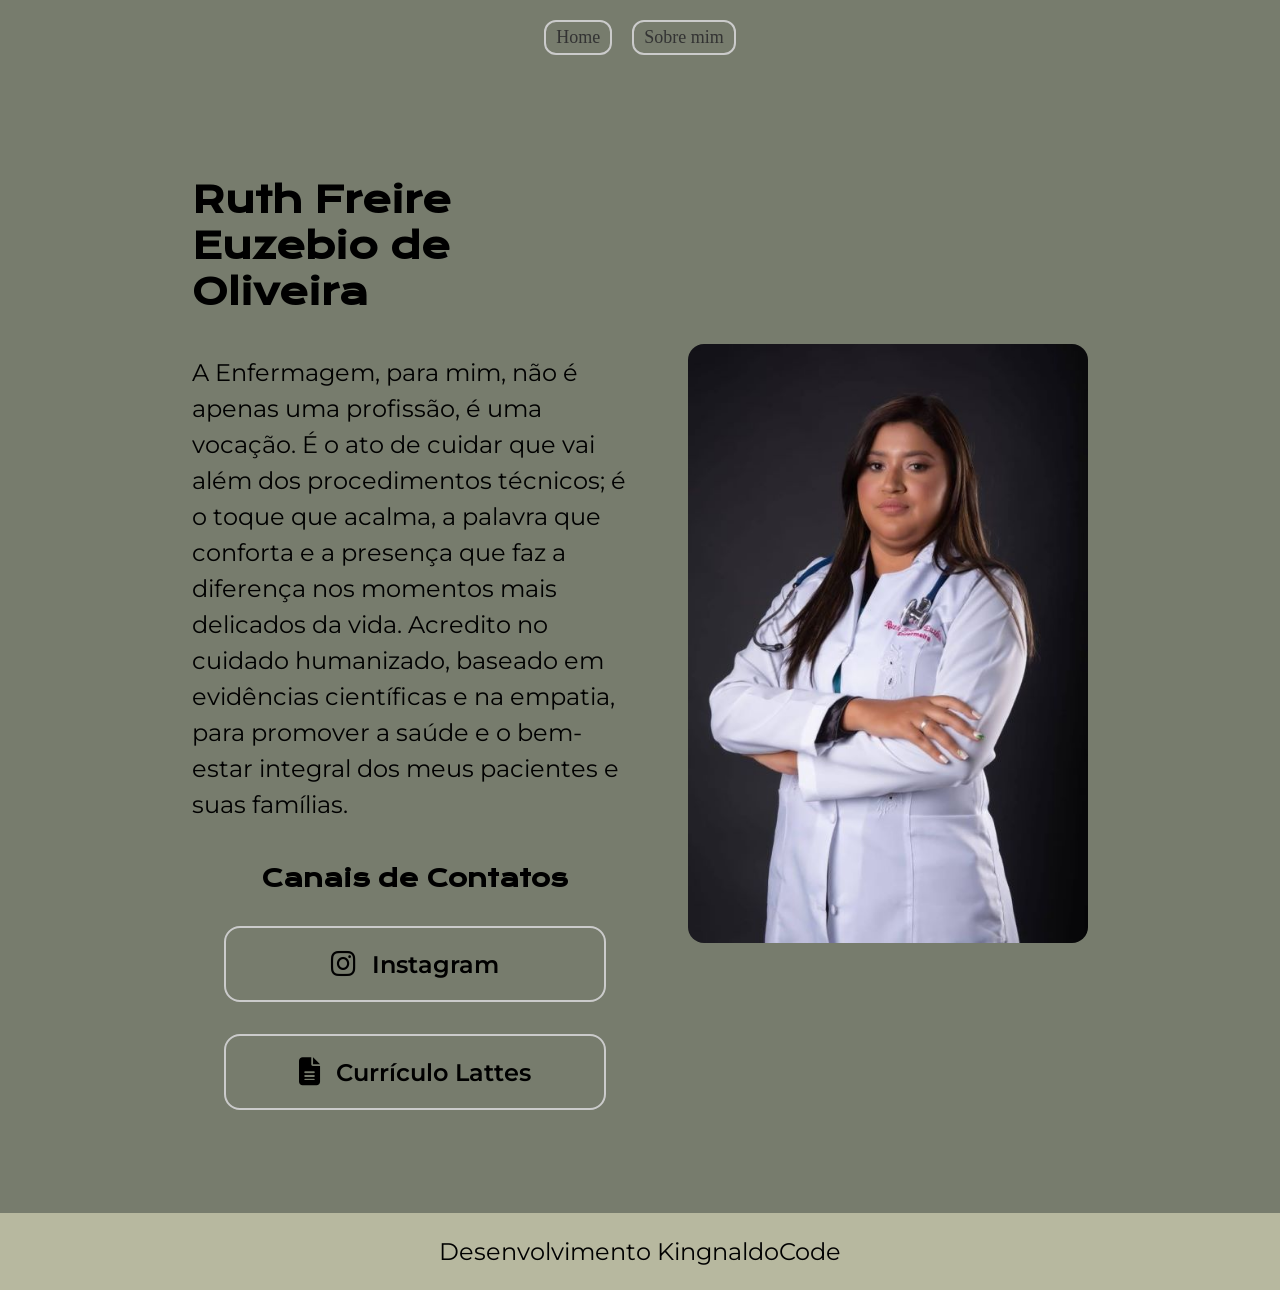
==== index.html @ f25b2585 "Initial commit" ====
<!DOCTYPE html>
<html lang="pt-br">

<head>
    <meta charset="UTF-8">
    <meta http-equiv="X-UA-Compatible" content="IE=edge">
    <meta name="viewport" content="width=device-width, initial-scale=1.0">
    <title>Portifolio Profissional</title>
    <link rel="stylesheet" href="style.css">
    <link rel="stylesheet" href="https://cdnjs.cloudflare.com/ajax/libs/font-awesome/6.4.0/css/all.min.css">
</head>

<body>
    <header class="cabecalho">
        <nav class="cabecalho_menu">
            <a class="cabecalho_menu_link" href="">Home</a>
            <a class="cabecalho_menu_link" href="">Sobre mim</a>
        </nav>
    </header>
    <main class="apresentacao">
        <section class="apresentacao_conteudo">
            <h1 class="apresentacao_conteudo_titulo"><strong class="titulo_destaque ">Ruth Freire Euzebio de
                    Oliveira</strong></h1>
            <p class="apresentacao_conteudo_texto">A Enfermagem, para mim, não é apenas uma profissão, é uma vocação. É
                o ato de cuidar que vai
                além dos procedimentos técnicos; é o toque que acalma, a palavra que conforta e a presença que
                faz a diferença nos momentos mais delicados da vida. Acredito no cuidado humanizado, baseado em
                evidências científicas e na empatia,
                para promover a saúde e o bem-estar integral dos meus
                pacientes e suas famílias.</p>
            <div class="social_buttons">
                <h2>Canais de Contatos</h2>
                <a class="button_icons" href="https://www.instagram.com/rutynha20">
                    <i class="fab fa-instagram"></i>
                    Instagram
                </a>
                <a class="button_icons" href="http://lattes.cnpq.br/9780200504074015">
                    <i class="fas fa-file-alt"></i>
                    Currículo Lattes
                </a>
            </div>
        </section>
        <img src="./assets/enfermeira.jpg" alt="foto ruth na cachoeira">
    </main>
    <footer class="rodape">
        <p>Desenvolvimento KingnaldoCode</p>
    </footer>

</body>

</html>
---- style.css ----
@import url('https://fonts.googleapis.com/css2?family=Krona+One&family=Montserrat:wght@400;600&display=swap');

* {
    margin: 0;
    padding: 0;
}

body {
    /* height: 100vh; */
    box-sizing: border-box;
    background-color: #777C6D;
    color: #000000;
}

  .cabecalho_menu {
      display: flex;
      justify-content: center;
      align-items: center;
      padding: 20px;
  }

    .cabecalho_menu_link {
      padding: 10px 15px;
  }



.cabecalho_menu_link {
    font-size: 18px;
    color: #333;
    margin: 0 10px;
    padding: 5px 10px;
    text-decoration: none;
    border: 2px solid#CBCBCB;
    border-radius: 12px;
}

.cabecalho_menu_link:hover {
    color: #B7B89F;
    
    
}

.titulo_destaque {
    color: #000000;

}

.apresentacao {
    padding: 8% 15%;
    display: flex;
    align-items: center;
    justify-content: space-between;
    gap: 50px;
}

.apresentacao_conteudo {
    width: 615px;
    display: flex;
    flex-direction: column;
    gap: 40px;
}


.apresentacao_conteudo_titulo {
    font-size: 36px;
    font-family: 'Krona One', sans-serif;
}

.apresentacao_conteudo_texto {
    font-size: 24px;
    font-family: 'Montserrat', sans-serif;
    line-height: 1.5;
}

.social_buttons {
    display: flex;
    flex-direction: column;
    justify-content: space-between;
    gap: 20px;
    align-items: center;
    gap: 32px;
    font-family: 'Krona One', sans-serif;
}

.button_icons {
    /*background-color: #CBCBCB;*/
    display: flex;
    border: 2px solid#CBCBCB;
    width: 378px;
    text-align: center;
    border-radius: 16px;
    font-size: 24px;
    font-weight: 600;
    padding: 21.5px 0;
    text-decoration: none;
    color: #000000;
    font-family: 'Montserrat', sans-serif;
    transition: 0.3s;
    align-items: center;
    justify-content: center;
    gap: 16px;
}

.button_icons i {
    font-size: 28px;
}

.button_icons:hover {
    background-color: #B7B89F;
    transform: scale(1.05);
}

.apresentacao img {
    width: 400px;
    height: auto;
    border-radius: 16px;
    /* Adiciona bordas arredondadas */
}

.rodape {
    padding: 24px;
    color: #000000;
    background-color: #B7B89F;
    text-align: center;
    font-family: 'Montserrat', sans-serif;
    font-size: 24px;
    font-weight: 400;
}
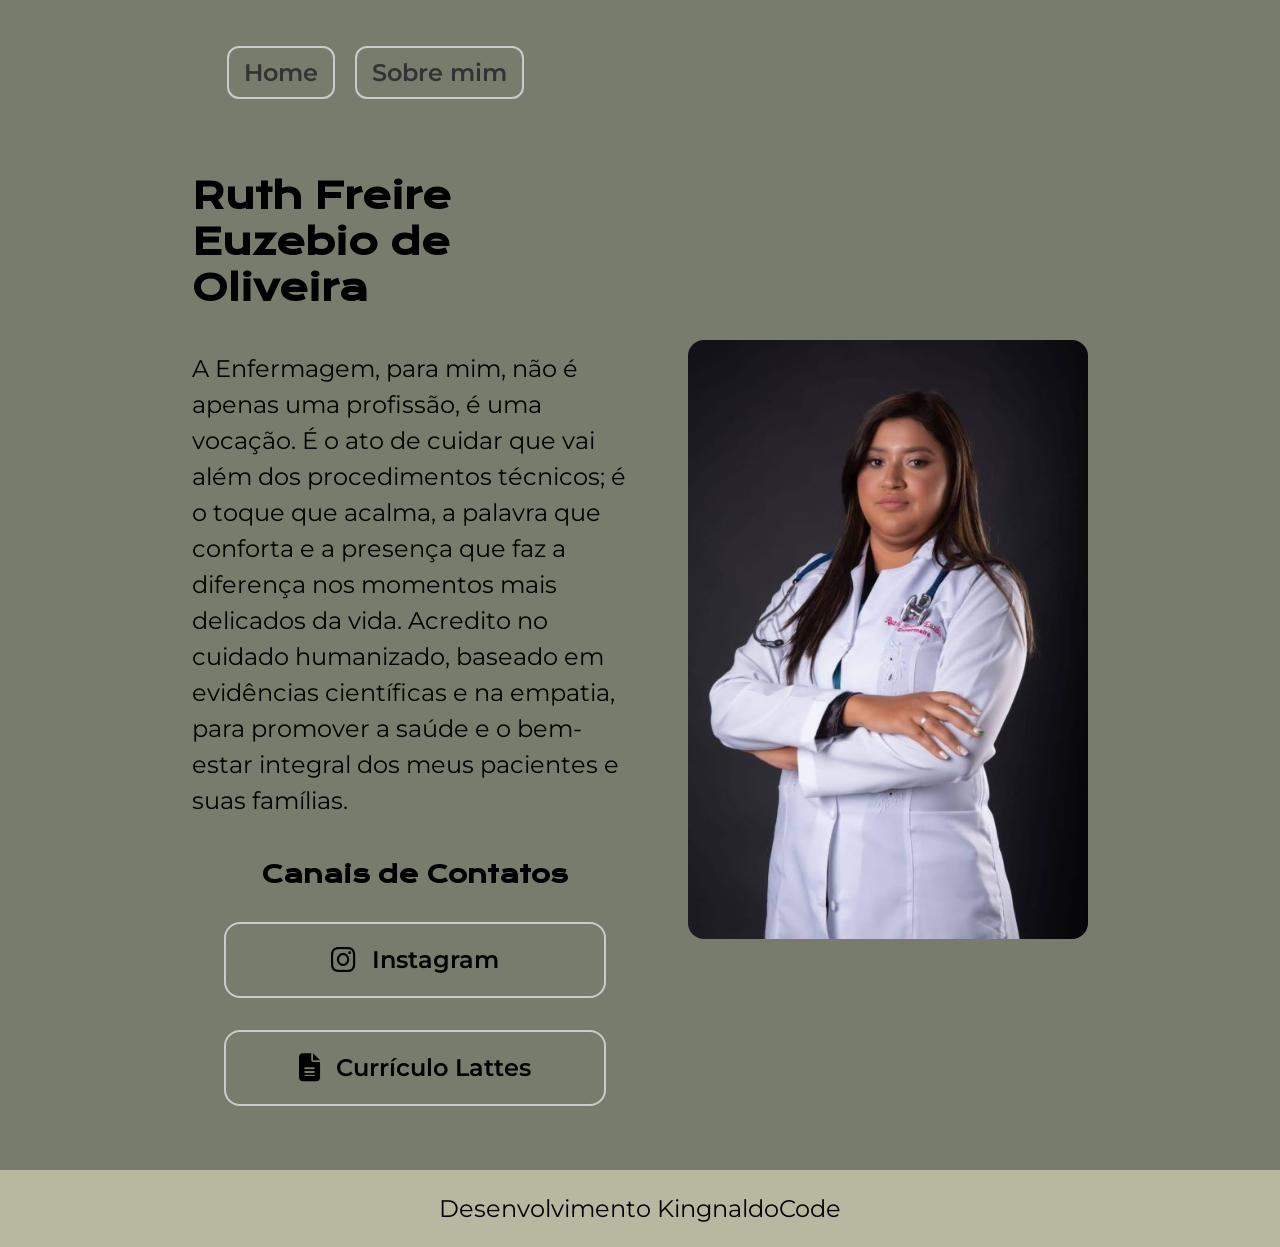
==== commit 790f49d7: "page about criacao da page sobre mim" ====
--- a/index.html
+++ b/index.html
@@ -6,15 +6,15 @@
     <meta http-equiv="X-UA-Compatible" content="IE=edge">
     <meta name="viewport" content="width=device-width, initial-scale=1.0">
     <title>Portifolio Profissional</title>
-    <link rel="stylesheet" href="style.css">
+    <link rel="stylesheet" href="./styles/style.css">
     <link rel="stylesheet" href="https://cdnjs.cloudflare.com/ajax/libs/font-awesome/6.4.0/css/all.min.css">
 </head>
 
 <body>
     <header class="cabecalho">
         <nav class="cabecalho_menu">
-            <a class="cabecalho_menu_link" href="">Home</a>
-            <a class="cabecalho_menu_link" href="">Sobre mim</a>
+            <a class="cabecalho_menu_link" href="index.html">Home</a>
+            <a class="cabecalho_menu_link" href="about.html">Sobre mim</a>
         </nav>
     </header>
     <main class="apresentacao">
--- a/styles/style.css
+++ b/styles/style.css
@@ -0,0 +1,130 @@
+@import url('https://fonts.googleapis.com/css2?family=Krona+One&family=Montserrat:wght@400;600&display=swap');
+
+* {
+    margin: 0;
+    padding: 0;
+}
+
+body {
+    /* height: 100vh; */
+    box-sizing: border-box;
+    background-color: #777C6D;
+    color: #000000;
+}
+
+.cabecalho{
+    padding: 2% 0% 0% 15%;
+}
+
+.cabecalho_menu {
+    display: flex;
+    justify-content:baseline;
+    align-items: center;
+    padding: 20px 10px 10px 25px;
+}
+
+.cabecalho_menu_link {
+    font-family: 'Montserrat', sans-serif;
+    font-size: 24px;
+    font-weight: 600;
+    color: #333;
+    margin: 0 10px;
+    padding: 5px 10px;
+    text-decoration: none;
+    border: 2px solid#CBCBCB;
+    border-radius: 12px;
+    padding: 10px 15px;
+}
+
+.cabecalho_menu_link:hover {
+    color: #B7B89F;
+
+
+}
+
+.apresentacao {
+    padding: 5% 15%;
+    display: flex;
+    align-items: center;
+    justify-content: space-between;
+    gap: 50px;
+}
+
+.apresentacao_conteudo {
+    width: 615px;
+    display: flex;
+    flex-direction: column;
+    gap: 40px;
+}
+
+
+.apresentacao_conteudo_titulo {
+    font-size: 36px;
+    font-family: 'Krona One', sans-serif;
+}
+
+.titulo_destaque {
+    color: #000000;
+
+}
+
+.apresentacao_conteudo_texto {
+    font-size: 24px;
+    font-family: 'Montserrat', sans-serif;
+    line-height: 1.5;
+}
+
+.social_buttons {
+    display: flex;
+    flex-direction: column;
+    justify-content: space-between;
+    gap: 20px;
+    align-items: center;
+    gap: 32px;
+    font-family: 'Krona One', sans-serif;
+}
+
+.button_icons {
+    /*background-color: #CBCBCB;*/
+    display: flex;
+    border: 2px solid#CBCBCB;
+    width: 378px;
+    text-align: center;
+    border-radius: 16px;
+    font-size: 24px;
+    font-weight: 600;
+    padding: 21.5px 0;
+    text-decoration: none;
+    color: #000000;
+    font-family: 'Montserrat', sans-serif;
+    transition: 0.3s;
+    align-items: center;
+    justify-content: center;
+    gap: 16px;
+}
+
+.button_icons i {
+    font-size: 28px;
+}
+
+.button_icons:hover {
+    background-color: #B7B89F;
+    transform: scale(1.05);
+}
+
+.apresentacao img {
+    width: 400px;
+    height: auto;
+    border-radius: 16px;
+    /* Adiciona bordas arredondadas */
+}
+
+.rodape {
+    padding: 24px;
+    color: #000000;
+    background-color: #B7B89F;
+    text-align: center;
+    font-family: 'Montserrat', sans-serif;
+    font-size: 24px;
+    font-weight: 400;
+}
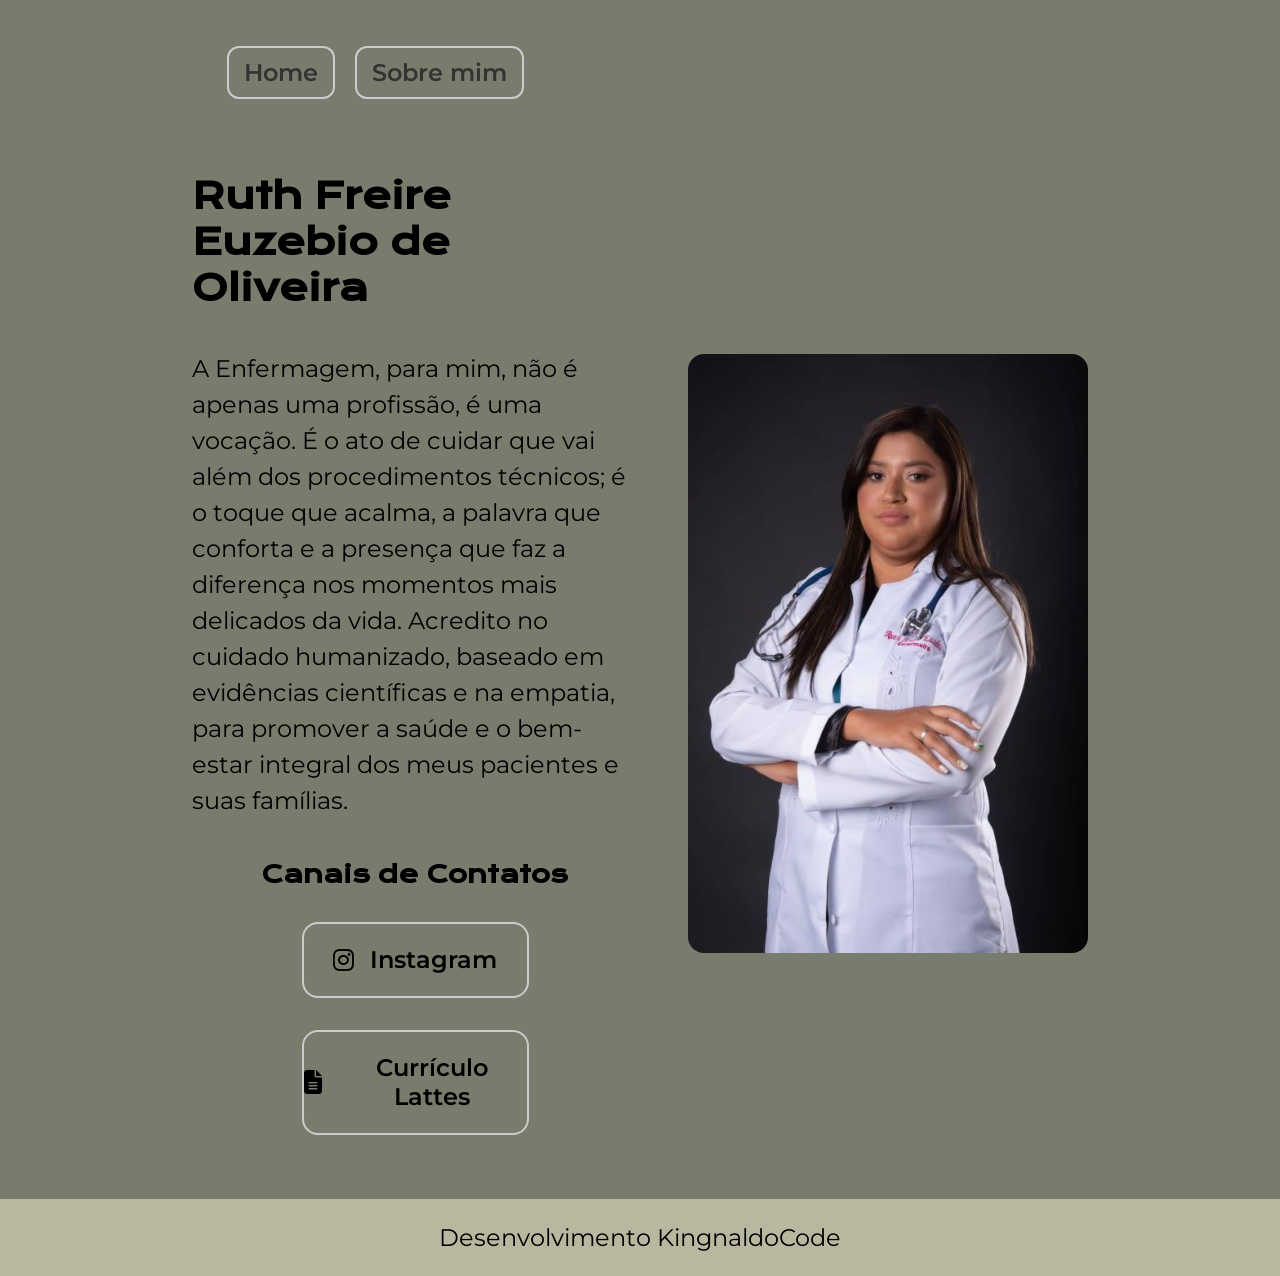
==== commit b5ab3076: "Adaptador de Imagens" ====
--- a/index.html
+++ b/index.html
@@ -40,7 +40,7 @@
                 </a>
             </div>
         </section>
-        <img src="./assets/enfermeira.jpg" alt="foto ruth na cachoeira">
+        <img class="apresentacao_imagem" src="./assets/enfermeira.jpg" alt="foto ruth">
     </main>
     <footer class="rodape">
         <p>Desenvolvimento KingnaldoCode</p>
--- a/styles/style.css
+++ b/styles/style.css
@@ -1,4 +1,15 @@
 @import url('https://fonts.googleapis.com/css2?family=Krona+One&family=Montserrat:wght@400;600&display=swap');
+
+
+:root{
+    --cor-primaria: #777C6D;
+    --cor-secudaria: #000000;
+    --cor-terciaria: #CBCBCB;
+    --cor-hover: #B7B89F;
+
+    --font-primaria: 'Krona One', sans-serif;
+    --font-secundaria: 'Montserrat', sans-serif;
+}
 
 * {
     margin: 0;
@@ -6,10 +17,17 @@
 }
 
 body {
-    /* height: 100vh; */
+    display: flex;
+    flex-direction: column;
+    min-height: 100vh; /* ocupa no mínimo toda a altura da tela */
+    margin: 0; 
     box-sizing: border-box;
-    background-color: #777C6D;
-    color: #000000;
+    background-color: var(--cor-primaria);
+    color: var(--cor-secudaria);
+}
+
+main {
+    flex: 1; /* faz o conteúdo principal crescer e empurrar o rodapé para baixo */
 }
 
 .cabecalho{
@@ -20,24 +38,24 @@
     display: flex;
     justify-content:baseline;
     align-items: center;
-    padding: 20px 10px 10px 25px;
+    padding: 1.25rem 10px 10px 25px;
 }
 
 .cabecalho_menu_link {
-    font-family: 'Montserrat', sans-serif;
+    font-family: var(--font-secundaria);
     font-size: 24px;
     font-weight: 600;
     color: #333;
     margin: 0 10px;
     padding: 5px 10px;
     text-decoration: none;
-    border: 2px solid#CBCBCB;
+    border: 2px solid var(--cor-terciaria);
     border-radius: 12px;
     padding: 10px 15px;
 }
 
 .cabecalho_menu_link:hover {
-    color: #B7B89F;
+    color: var(--cor-hover);
 
 
 }
@@ -51,7 +69,7 @@
 }
 
 .apresentacao_conteudo {
-    width: 615px;
+    width: 50%;
     display: flex;
     flex-direction: column;
     gap: 40px;
@@ -59,18 +77,18 @@
 
 
 .apresentacao_conteudo_titulo {
-    font-size: 36px;
-    font-family: 'Krona One', sans-serif;
+    font-size: 2.25rem;
+    font-family: var(--font-primaria);
 }
 
 .titulo_destaque {
-    color: #000000;
+    color: var(--cor-secudaria);
 
 }
 
 .apresentacao_conteudo_texto {
-    font-size: 24px;
-    font-family: 'Montserrat', sans-serif;
+    font-size: 1.5rem;
+    font-family: var(--font-secundaria);
     line-height: 1.5;
 }
 
@@ -81,22 +99,21 @@
     gap: 20px;
     align-items: center;
     gap: 32px;
-    font-family: 'Krona One', sans-serif;
+    font-family: var(--font-primaria);
 }
 
-.button_icons {
-    /*background-color: #CBCBCB;*/
+.button_icons {    
     display: flex;
-    border: 2px solid#CBCBCB;
-    width: 378px;
+    border: 2px solid var(--cor-terciaria);
+    width: 50%;
     text-align: center;
     border-radius: 16px;
-    font-size: 24px;
+    font-size: 1.5rem;
     font-weight: 600;
     padding: 21.5px 0;
     text-decoration: none;
-    color: #000000;
-    font-family: 'Montserrat', sans-serif;
+    color: var(--cor-secudaria);
+    font-family: var(--font-secundaria);
     transition: 0.3s;
     align-items: center;
     justify-content: center;
@@ -104,7 +121,7 @@
 }
 
 .button_icons i {
-    font-size: 28px;
+    font-size: 1.5rem;
 }
 
 .button_icons:hover {
@@ -119,12 +136,16 @@
     /* Adiciona bordas arredondadas */
 }
 
+.apresentacao_imagem{
+    width: 50%;
+}
+
 .rodape {
     padding: 24px;
-    color: #000000;
+    color: var(--cor-secudaria);
     background-color: #B7B89F;
     text-align: center;
-    font-family: 'Montserrat', sans-serif;
-    font-size: 24px;
+    font-family: var(--font-secundaria);
+    font-size: 1.5rem;
     font-weight: 400;
 }
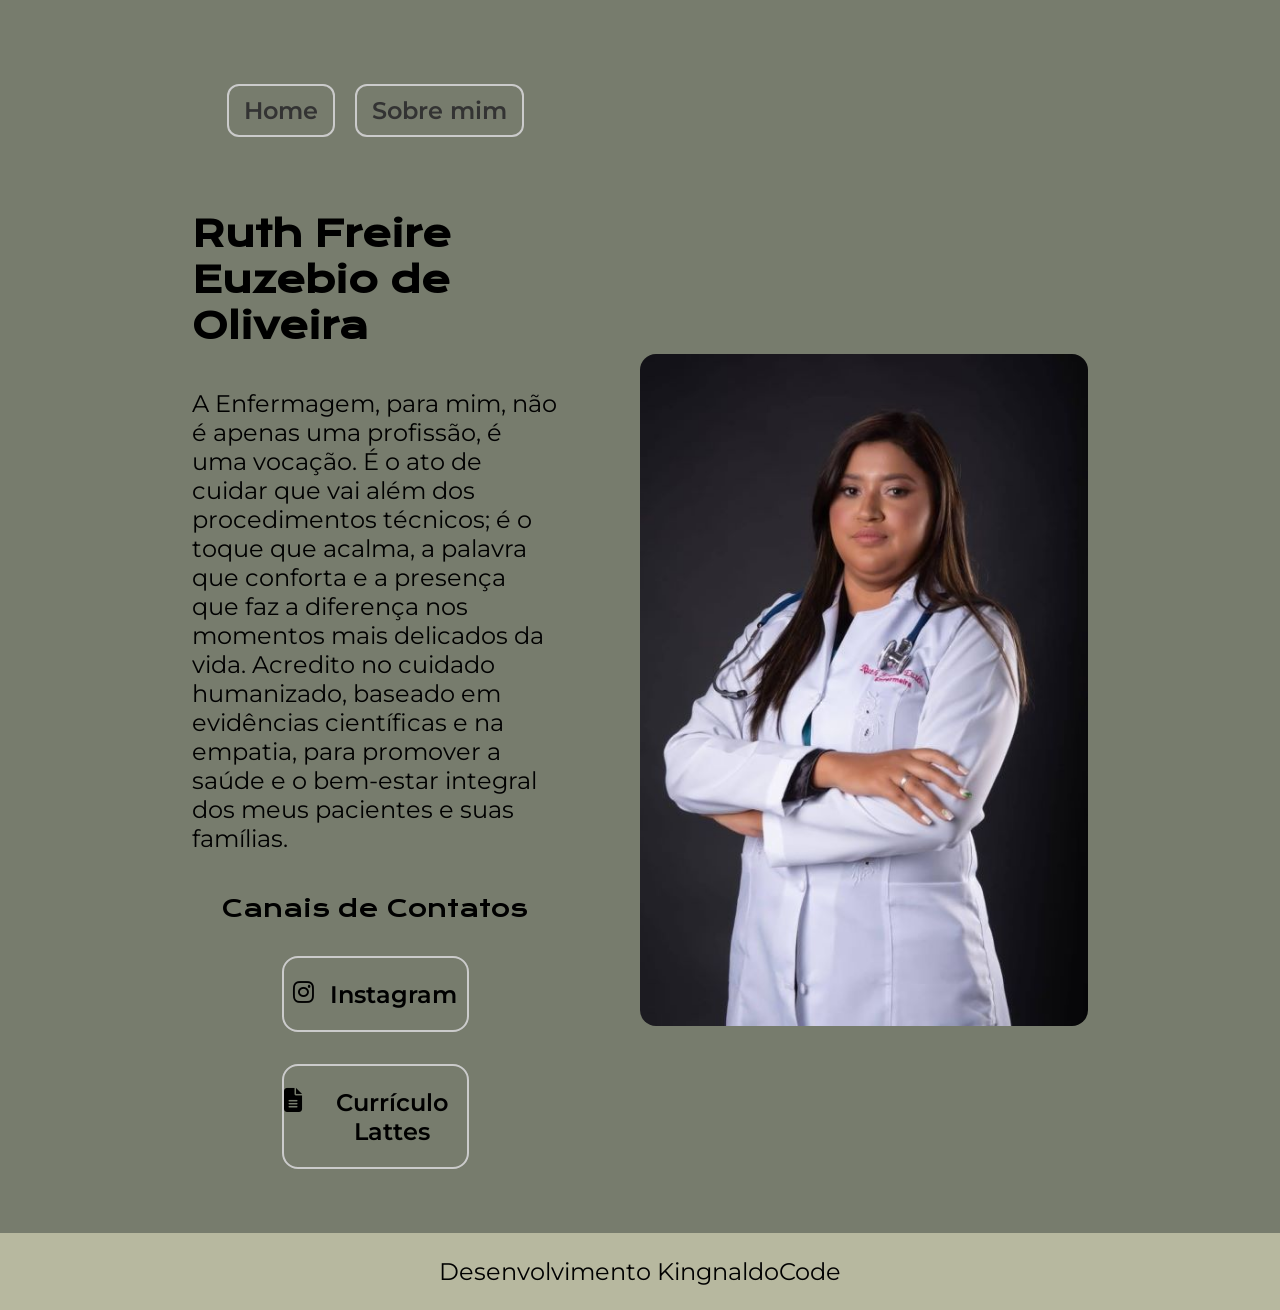
==== commit da5c9f75: "resposive resposive job mobile device" ====
--- a/index.html
+++ b/index.html
@@ -29,7 +29,7 @@
                 para promover a saúde e o bem-estar integral dos meus
                 pacientes e suas famílias.</p>
             <div class="social_buttons">
-                <h2>Canais de Contatos</h2>
+                <h2 class="apresentacao_conteudo_social">Canais de Contatos</h2>
                 <a class="button_icons" href="https://www.instagram.com/rutynha20">
                     <i class="fab fa-instagram"></i>
                     Instagram
--- a/styles/style.css
+++ b/styles/style.css
@@ -31,7 +31,7 @@
 }
 
 .cabecalho{
-    padding: 2% 0% 0% 15%;
+    padding: 5% 0% 0% 15%;
 }
 
 .cabecalho_menu {
@@ -65,7 +65,7 @@
     display: flex;
     align-items: center;
     justify-content: space-between;
-    gap: 50px;
+    gap: 82px;
 }
 
 .apresentacao_conteudo {
@@ -89,21 +89,27 @@
 .apresentacao_conteudo_texto {
     font-size: 1.5rem;
     font-family: var(--font-secundaria);
-    line-height: 1.5;
 }
 
 .social_buttons {
     display: flex;
     flex-direction: column;
     justify-content: space-between;
-    gap: 20px;
     align-items: center;
     gap: 32px;
     font-family: var(--font-primaria);
 }
 
+.apresentacao_conteudo_social{
+    font-family: var(--fonte-primaria);
+    font-weight: 400;
+    font-size: 1.5rem;
+}
+
 .button_icons {    
     display: flex;
+    justify-content: center;
+    gap: 16px;
     border: 2px solid var(--cor-terciaria);
     width: 50%;
     text-align: center;
@@ -115,9 +121,6 @@
     color: var(--cor-secudaria);
     font-family: var(--font-secundaria);
     transition: 0.3s;
-    align-items: center;
-    justify-content: center;
-    gap: 16px;
 }
 
 .button_icons i {
@@ -130,14 +133,10 @@
 }
 
 .apresentacao img {
-    width: 400px;
+    width: 50%;
     height: auto;
     border-radius: 16px;
     /* Adiciona bordas arredondadas */
-}
-
-.apresentacao_imagem{
-    width: 50%;
 }
 
 .rodape {
@@ -148,4 +147,18 @@
     font-family: var(--font-secundaria);
     font-size: 1.5rem;
     font-weight: 400;
+}
+
+@media (max-width: 1205px){
+    .cabecalho{
+        padding: 10%;
+    }
+    .cabecalho_menu{
+        justify-content: center;
+    }
+    .apresentacao{
+        flex-direction: column-reverse;
+    }
+    
+
 }
